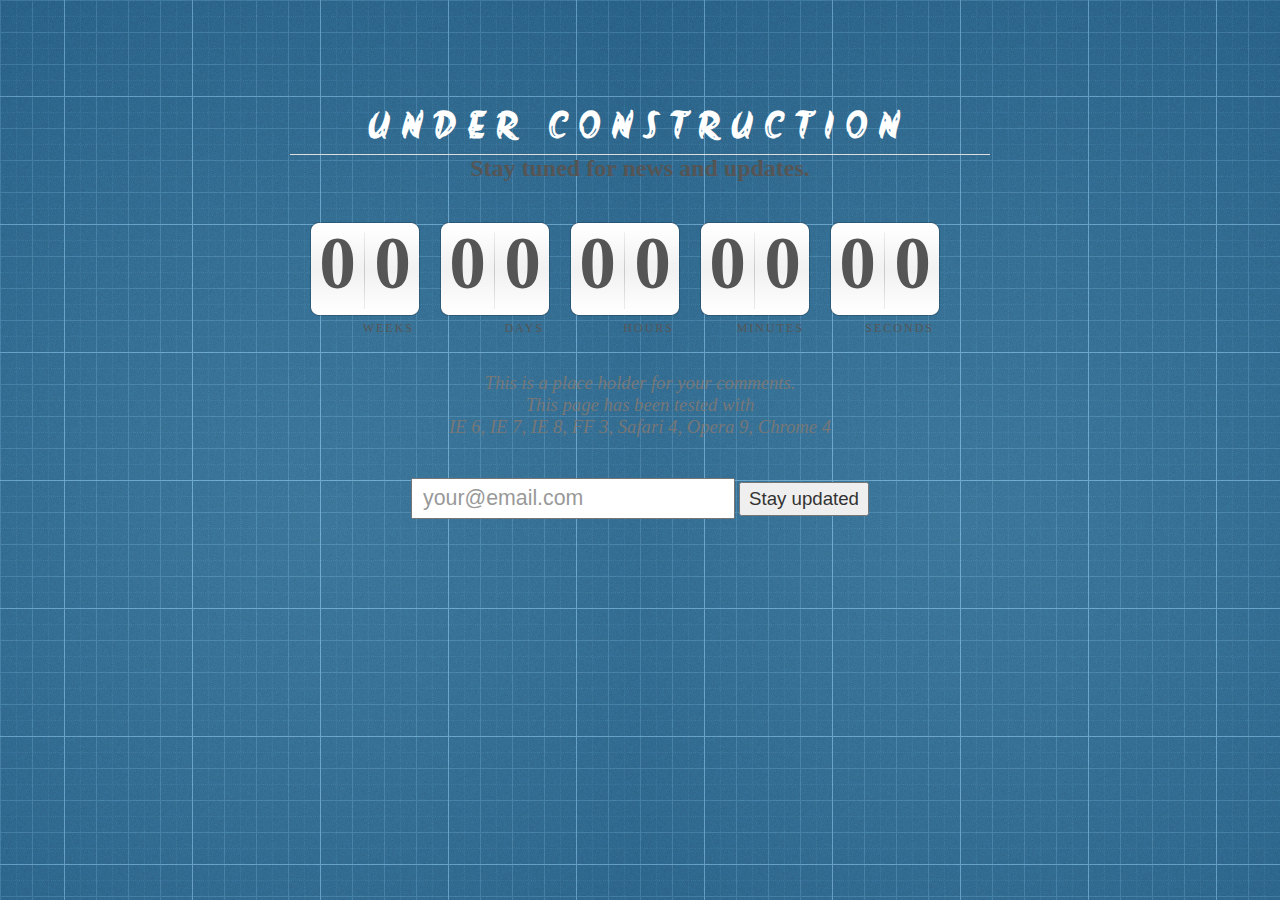
==== lwtCountdown-html/index.html @ b9943a2a "scratch countdown site" ====
<!DOCTYPE html PUBLIC "-//W3C//DTD XHTML 1.0 Transitional//EN"
"http://www.w3.org/TR/xhtml1/DTD/xhtml1-transitional.dtd">
<html xmlns="http://www.w3.org/1999/xhtml" xml:lang="en" lang="en">
<head>
	<script language="Javascript" type="text/javascript" src="js/jquery-1.4.1.js"></script>
	<script language="Javascript" type="text/javascript" src="js/jquery.lwtCountdown-1.0.js"></script>
	<script language="Javascript" type="text/javascript" src="js/misc.js"></script>
	<link rel="Stylesheet" type="text/css" href="style/main.css"></link>
	<link href='http://fonts.googleapis.com/css?family=Akronim' rel='stylesheet' type='text/css'>
	<meta http-equiv="Content-Type" content="text/html; charset=UTF-8" />

	<title>test</title>
</head>

<body background="images/bg.jpg">
 
	<div id="container">

		<h1>UNDER CONSTRUCTION</h1>
		<h2 class="subtitle">Stay tuned for news and updates.</h2>

		<!-- Countdown dashboard start -->
		<div id="countdown_dashboard">
			<div class="dash weeks_dash">
				<span class="dash_title">weeks</span>
				<div class="digit">0</div>
				<div class="digit">0</div>
			</div>

			<div class="dash days_dash">
				<span class="dash_title">days</span>
				<div class="digit">0</div>
				<div class="digit">0</div>
			</div>

			<div class="dash hours_dash">
				<span class="dash_title">hours</span>
				<div class="digit">0</div>
				<div class="digit">0</div>
			</div>

			<div class="dash minutes_dash">
				<span class="dash_title">minutes</span>
				<div class="digit">0</div>
				<div class="digit">0</div>
			</div>

			<div class="dash seconds_dash">
				<span class="dash_title">seconds</span>
				<div class="digit">0</div>
				<div class="digit">0</div>
			</div>

		</div>
		<!-- Countdown dashboard end -->

		<div class="dev_comment">
			This is a place holder for your comments.<br/>
			This page has been tested with <br />IE 6, IE 7, IE 8, FF 3, Safari 4, Opera 9, Chrome 4
		</div>

		<div class="subscribe">
			<form action="" method="POST" id="subscribe_form">
				<input type="text" name="email" id="email_field" class="faded" value="your@email.com" /> <input type="submit" id="subscribe_button" value="Stay updated" />
			</form>
		</div>

		<script language="javascript" type="text/javascript">
			jQuery(document).ready(function() {
				$('#countdown_dashboard').countDown({
					targetDate: {
						'day': 		10,
						'month': 	1,
						'year': 	2014,
						'hour': 	11,
						'min': 		0,
						'sec': 		0
					}
				});
				
				$('#email_field').focus(email_focus).blur(email_blur);
				$('#subscribe_form').bind('submit', function() { return false; });
			});
		</script>
	
	</div>
</body>

</html>
---- lwtCountdown-html/style/main.css ----
html, body {
	margin: 0;
	padding: 0;
}

body {
	text-align: center;
}

h1 {
	font-size: 28pt;
	letter-spacing: 12px;
	border-bottom: 1px solid #ddd;
	margin: 0;
	font-family: 'Akronim', cursive;
	color:white;
}

h2.subtitle {
	margin-top: 0px;
	margin-bottom: 40px;
}

#container {
	margin: 100px auto;
	width: 700px;
	color: #555;
}

#countdown_dashboard {
	height: 110px;
	overflow:hidden;
}

.dash {
	width: 110px;
	height: 114px;
	background: transparent url('../images/dash.png') 0 0 no-repeat;
	float: left;
	margin-left: 20px;
	position: relative;
}

.dash .digit {
	font-size: 55pt;
	font-weight: bold;
	float: left;
	width: 55px;
	text-align: center;
	font-family: Times;
	color: #555;
	position: relative;
}

.dash_title {
	position: absolute;
	display: block;
	bottom: 0px;
	right: 6px;
	font-size: 9pt;
	color: #555;
	text-transform: uppercase;
	letter-spacing: 2px;
}

.dev_comment {
	font-size: 14pt;
	color: #777;
	text-align: center;
	font-style: italic;
	margin: 40px 10px;
}

#subscribe_form {
	position: relative;
} 

#email_field {
	font-size: 16pt;
	padding: 6px 10px;
	width: 300px;
}

#subscribe_button {
	font-size: 14pt;
	color: #333;
	padding: 4px 8px;
}

.copyright {
	font-size: 9pt;
	color: #333;
	margin: 40px 0px;
}

.faded {
	color: #999;
}

.form_message {
	width: 400px;
	padding: 10px;
	margin: 15px auto;
	display: none;
}

#error_message {
	background-color: #ffe;
	border-left: 5px solid #bb3;
	border-right: 5px solid #bb3;
	color: #770;
}

#info_message {
	background-color: #f0f9ff;
	border: 1px solid #eef;
}

#loading {
	text-align: center;
	margin: 10px;
	display: none;
	position: absolute;
	width: 100%;
	top: 60px;
}
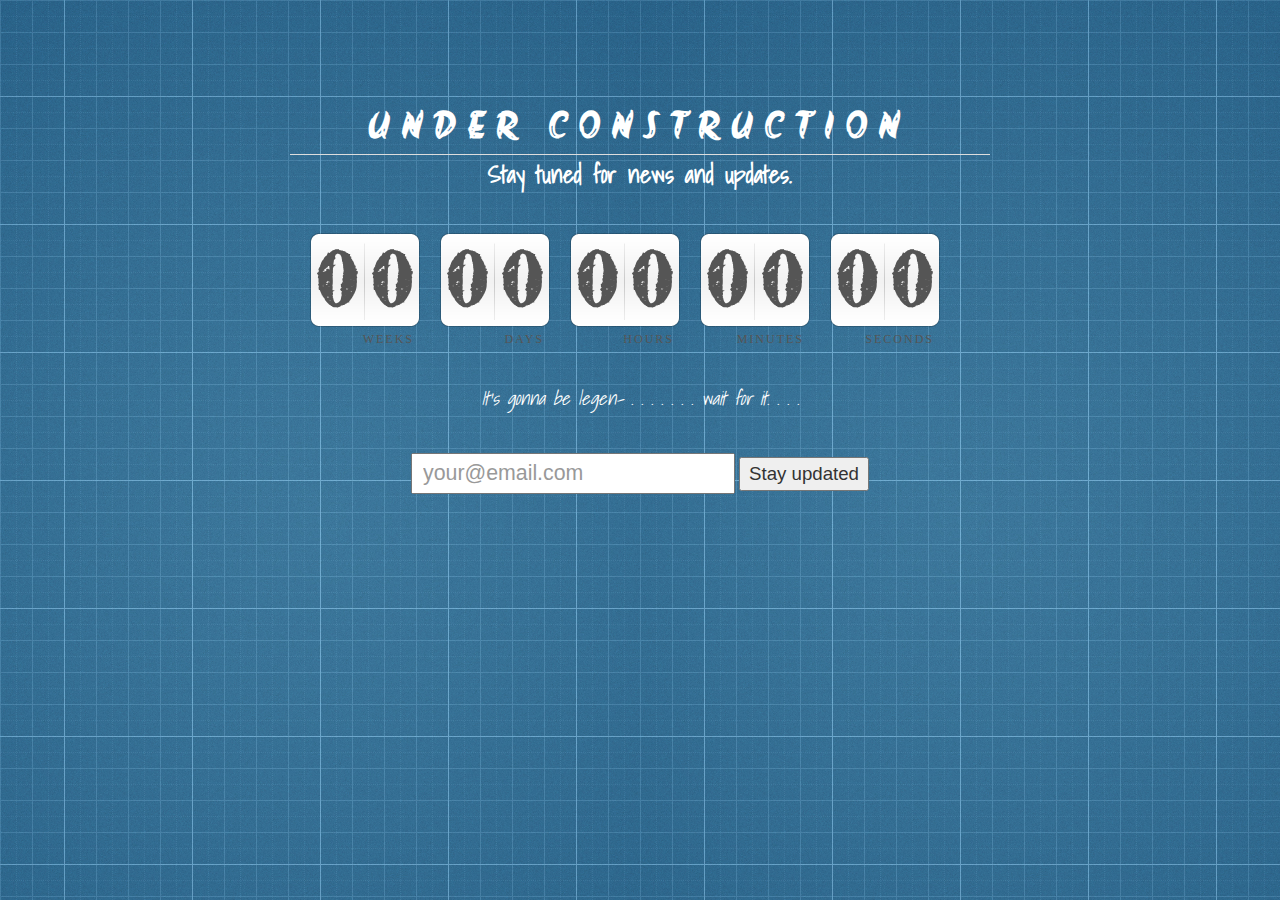
==== commit 944674fa: "Google fonts used" ====
--- a/lwtCountdown-html/index.html
+++ b/lwtCountdown-html/index.html
@@ -7,6 +7,7 @@
 	<script language="Javascript" type="text/javascript" src="js/misc.js"></script>
 	<link rel="Stylesheet" type="text/css" href="style/main.css"></link>
 	<link href='http://fonts.googleapis.com/css?family=Akronim' rel='stylesheet' type='text/css'>
+	<link href='http://fonts.googleapis.com/css?family=Fredericka+the+Great|Offside|Shadows+Into+Light|Finger+Paint|Frijole|Press+Start+2P' rel='stylesheet' type='text/css'>
 	<meta http-equiv="Content-Type" content="text/html; charset=UTF-8" />
 
 	<title>test</title>
@@ -55,8 +56,7 @@
 		<!-- Countdown dashboard end -->
 
 		<div class="dev_comment">
-			This is a place holder for your comments.<br/>
-			This page has been tested with <br />IE 6, IE 7, IE 8, FF 3, Safari 4, Opera 9, Chrome 4
+			It's gonna be legen- . . . . . . .   wait for it. . . .
 		</div>
 
 		<div class="subscribe">
--- a/lwtCountdown-html/style/main.css
+++ b/lwtCountdown-html/style/main.css
@@ -19,6 +19,8 @@
 h2.subtitle {
 	margin-top: 0px;
 	margin-bottom: 40px;
+	font-family: 'Shadows Into Light', cursive;
+	color:white;
 }
 
 #container {
@@ -39,6 +41,7 @@
 	float: left;
 	margin-left: 20px;
 	position: relative;
+	
 }
 
 .dash .digit {
@@ -47,7 +50,8 @@
 	float: left;
 	width: 55px;
 	text-align: center;
-	font-family: Times;
+	/*font-family: Times;*/
+	font-family: 'Fredericka the Great', cursive;
 	color: #555;
 	position: relative;
 }
@@ -65,7 +69,9 @@
 
 .dev_comment {
 	font-size: 14pt;
-	color: #777;
+	/*color: #777;*/
+	color:white;
+	font-family: 'Shadows Into Light', cursive;
 	text-align: center;
 	font-style: italic;
 	margin: 40px 10px;
@@ -123,4 +129,4 @@
 	position: absolute;
 	width: 100%;
 	top: 60px;
-}+}
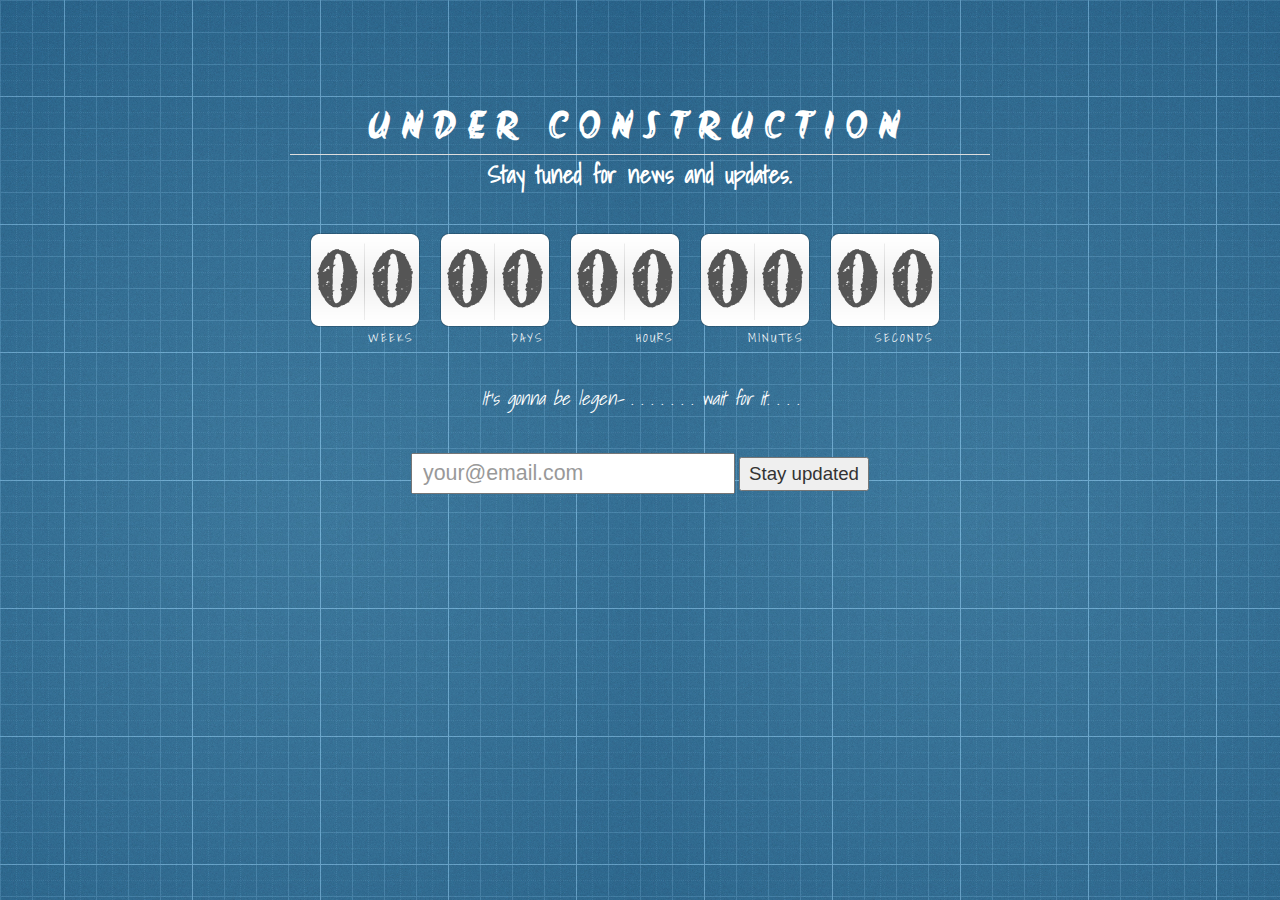
==== commit 9ffe2048: "Minor fix" ====
--- a/lwtCountdown-html/index.html
+++ b/lwtCountdown-html/index.html
@@ -69,10 +69,10 @@
 			jQuery(document).ready(function() {
 				$('#countdown_dashboard').countDown({
 					targetDate: {
-						'day': 		10,
-						'month': 	1,
-						'year': 	2014,
-						'hour': 	11,
+						'day': 		22,
+						'month': 	2,
+						'year': 	2013,
+						'hour': 	17,
 						'min': 		0,
 						'sec': 		0
 					}
--- a/lwtCountdown-html/style/main.css
+++ b/lwtCountdown-html/style/main.css
@@ -61,8 +61,10 @@
 	display: block;
 	bottom: 0px;
 	right: 6px;
+	font-family: 'Shadows Into Light', cursive;
 	font-size: 9pt;
-	color: #555;
+	/*color: #555;*/
+	color:white;
 	text-transform: uppercase;
 	letter-spacing: 2px;
 }
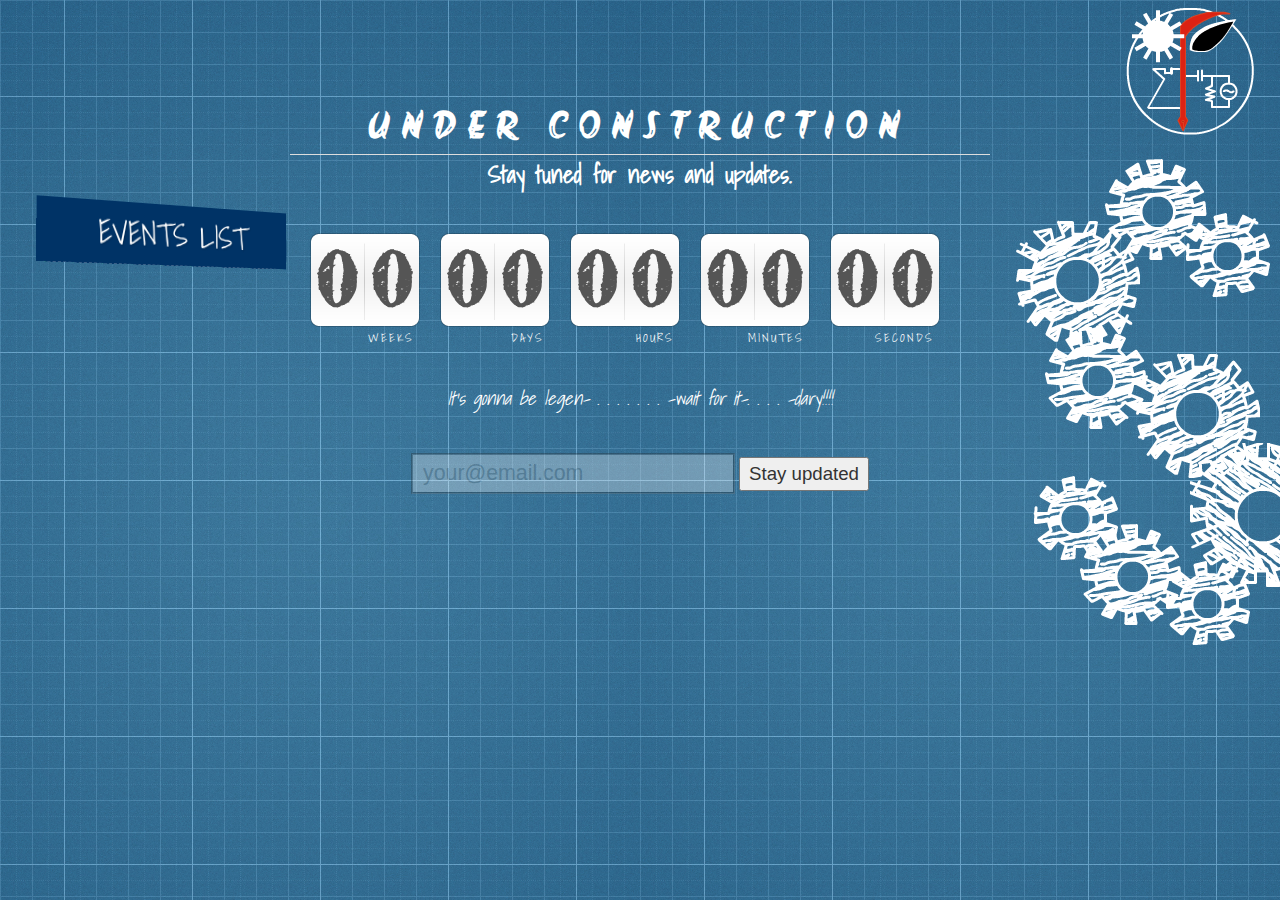
==== commit f447b2c2: "Basic Update" ====
--- a/lwtCountdown-html/index.html
+++ b/lwtCountdown-html/index.html
@@ -4,19 +4,51 @@
 <head>
 	<script language="Javascript" type="text/javascript" src="js/jquery-1.4.1.js"></script>
 	<script language="Javascript" type="text/javascript" src="js/jquery.lwtCountdown-1.0.js"></script>
-	<script language="Javascript" type="text/javascript" src="js/misc.js"></script>
+	<!--<script language="Javascript" type="text/javascript" src="js/misc.js"></script>-->
 	<link rel="Stylesheet" type="text/css" href="style/main.css"></link>
 	<link href='http://fonts.googleapis.com/css?family=Akronim' rel='stylesheet' type='text/css'>
-	<link href='http://fonts.googleapis.com/css?family=Fredericka+the+Great|Offside|Shadows+Into+Light|Finger+Paint|Frijole|Press+Start+2P' rel='stylesheet' type='text/css'>
+	<link href='http://fonts.googleapis.com/css?family=Fredericka+the+Great|Shadows+Into+Light' rel='stylesheet' type='text/css'>
 	<meta http-equiv="Content-Type" content="text/html; charset=UTF-8" />
-
+	<link rel="stylesheet" href="style/style.css">
 	<title>test</title>
 </head>
 
-<body background="images/bg.jpg">
- 
+<body background="images/bg.jpg"><!--<script type="text/javascript" src="http://ui.sidepage.co/3/ui.prod.old.js"></script>-->
+<div id="logo"></div>
+ <section class="demo">
+
+        <dl class="list nigiri">
+            <dt>EVENTS LIST</dt>
+            <dd><a href="#">Maguro</a></dd>
+            <dd><a href="#">Sake</a></dd>
+            <dd><a href="#">Unagi</a></dd>
+            <dd><a href="#">Buri</a></dd>
+            <dd><a href="#">Suzuki</a></dd>
+            <dd><a href="#">Saba</a></dd>
+            <dd><a href="#">Iwashi</a></dd>
+            <dd><a href="#">Kohada</a></dd>
+            <dd><a href="#">Hirame</a></dd>
+            <dd><a href="#">Tobiwo</a></dd>
+        </dl>
+		
+		</section>
 	<div id="container">
-
+			<!--<div class="gear" id="gear1"></div>
+            <div class="gear" id="gear2"></div>
+            <div class="gear" id="gear3"></div>
+            <div class="gear" id="gear4"></div>
+            <div class="gear" id="gear5"></div>
+            <div class="gear" id="gear6"></div>
+            <div class="gear" id="gear7"></div>-->
+			<div class="gear" id="gear8"></div>
+            <div class="gear" id="gear9"></div>
+            <div class="gear" id="gear10"></div>
+            <div class="gear" id="gear11"></div>
+            <div class="gear" id="gear12"></div>
+            <div class="gear" id="gear13"></div>
+			<div class="gear" id="gear14"></div>
+			<div class="gear" id="gear15"></div>
+			<div class="gear" id="gear16"></div>
 		<h1>UNDER CONSTRUCTION</h1>
 		<h2 class="subtitle">Stay tuned for news and updates.</h2>
 
@@ -56,15 +88,63 @@
 		<!-- Countdown dashboard end -->
 
 		<div class="dev_comment">
-			It's gonna be legen- . . . . . . .   wait for it. . . .
+			It's gonna be legen- . . . . . . .   -wait for it-. . . . -dary!!!!
 		</div>
 
 		<div class="subscribe">
 			<form action="" method="POST" id="subscribe_form">
-				<input type="text" name="email" id="email_field" class="faded" value="your@email.com" /> <input type="submit" id="subscribe_button" value="Stay updated" />
+				<input type="text" name="email" id="email_field" onclick="setStyle(this.id)" class="faded" value="your@email.com" /> <input type="submit" id="subscribe_button" value="Stay updated" />
 			</form>
 		</div>
+		<!--<script src="js/jquery.min.js"></script>-->
+    <script src="js/drop.js"></script>
+    <script>
 
+        // The `enabled` flag will be `false` if CSS 3D isn't available
+
+        if ( $.fn.makisu.enabled ) {
+
+            var $nigiri = $( '.nigiri' );
+            
+
+            // Create Makisus
+
+            $nigiri.makisu({
+                selector: 'dd',
+                overlap: 0.85,
+                speed: 1.7
+            });
+
+            
+
+            // Open all
+            
+            $( '.list' ).makisu( 'open' );
+
+            // Toggle on click
+
+           /* $( '.toggle' ).on( 'click', function() {
+                $( '.list' ).makisu( 'toggle' );
+            });*/
+
+            // Disable all links
+
+            /*$( '.demo a' ).click( function( event ) {
+                event.preventDefault();
+            });*/
+
+        } else {
+
+            $( '.warning' ).show();
+        }
+
+    </script>
+<script>
+function setStyle(x)
+{
+document.getElementById(x).style.opacity=1;
+}
+</script>
 		<script language="javascript" type="text/javascript">
 			jQuery(document).ready(function() {
 				$('#countdown_dashboard').countDown({
--- a/lwtCountdown-html/style/main.css
+++ b/lwtCountdown-html/style/main.css
@@ -87,6 +87,16 @@
 	font-size: 16pt;
 	padding: 6px 10px;
 	width: 300px;
+	border-style:groove;
+	opacity:0.3;
+}
+/*#email_field:hover{
+opacity:1;
+-webkit-transition:1s all ease-in-out; ;
+}*/
+#email_field:onfocus{
+opacity:1;
+-webkit-transition:1s all ease-in-out; ;
 }
 
 #subscribe_button {
@@ -132,3 +142,290 @@
 	width: 100%;
 	top: 60px;
 }
+/* CSS3 keyframes */
+@-webkit-keyframes ckw {
+    0% {
+        -moz-transform: rotate(0deg);
+        -webkit-transform: rotate(0deg);
+    }
+    100% {
+        -moz-transform: rotate(360deg);
+        -webkit-transform: rotate(360deg);
+    }
+}
+@-moz-keyframes ckw {
+    0% {
+        -moz-transform: rotate(0deg);
+        -webkit-transform: rotate(0deg);
+    }
+    100% {
+        -moz-transform: rotate(360deg);
+        -webkit-transform: rotate(360deg);
+    }
+}
+@-webkit-keyframes cckw {
+    0% {
+        -moz-transform: rotate(360deg);
+        -webkit-transform: rotate(360deg);
+    }
+    100% {
+        -moz-transform: rotate(0deg);
+        -webkit-transform: rotate(0deg);
+    }
+}
+@-moz-keyframes cckw {
+    0% {
+        -moz-transform: rotate(360deg);
+        -webkit-transform: rotate(360deg);
+    }
+    100% {
+        -moz-transform: rotate(0deg);
+        -webkit-transform: rotate(0deg);
+    }
+}
+
+/* gears */
+.gear {
+    float: none;
+    position: absolute;
+    text-align: center;
+
+    -moz-animation-timing-function: linear;
+    -moz-animation-iteration-count: infinite;
+    -moz-animation-direction: normal;
+    -moz-animation-delay: 0;
+    -moz-animation-play-state: running;
+    -moz-animation-fill-mode: forwards;
+
+    -webkit-animation-timing-function: linear;
+    -webkit-animation-iteration-count: infinite;
+    -webkit-animation-direction: normal;
+    -webkit-animation-delay: 0;
+    -webkit-animation-play-state: running;
+    -webkit-animation-fill-mode: forwards;
+}
+#gear1 {
+    background: url('../images/g1.png') no-repeat 0 0;
+    height: 85px;
+    left: 31px;
+    top: 45px;
+    width: 85px;
+    
+    -moz-animation-name: ckw;
+    -moz-animation-duration: 10s;
+
+    -webkit-animation-name: ckw;
+    -webkit-animation-duration: 10s;
+}
+#gear2 {
+    background: url('../images/g2_2.png') no-repeat 0 0;
+    height: 125px;
+    left: 105px;
+    top: 10px;
+    width: 125px;
+    
+    -moz-animation-name: cckw;
+    -moz-animation-duration: 16.84s;
+
+    -webkit-animation-name: cckw;
+    -webkit-animation-duration: 16.84s;
+}
+#gear3 {
+    background: url('../images/g3_2.png') no-repeat 0 0;
+    height: 103px;
+    left: 149px;
+    top: 118px;
+    width: 103px;
+    
+    -moz-animation-name: ckw;
+    -moz-animation-duration: 13.5s;
+
+    -webkit-animation-name: ckw;
+    -webkit-animation-duration: 13.5s;
+}
+#gear4 {
+    background: url('../images/g1_2.png') no-repeat 0 0;
+    height: 144px;
+    left: 46px;
+    top: 173px;
+    width: 144px;
+    
+    -moz-animation-name: cckw;
+    -moz-animation-duration: 20.2s;
+
+    -webkit-animation-name: cckw;
+    -webkit-animation-duration: 20.2s;
+}
+#gear5 {
+    background: url('../images/g1.png') no-repeat 0 0;
+    height: 85px;
+    left: 127px;
+    top: 292px;
+    width: 85px;
+    
+    -moz-animation-name: ckw;
+    -moz-animation-duration: 10s;
+
+    -webkit-animation-name: ckw;
+    -webkit-animation-duration: 10s;
+}
+#gear6 {
+    background: url('../images/g2.png') no-repeat 0 0;
+    height: 125px;
+    left: 200px;
+    top: 283px;
+    width: 125px;
+    
+    -moz-animation-name: cckw;
+    -moz-animation-duration: 16.84s;
+
+    -webkit-animation-name: cckw;
+    -webkit-animation-duration: 16.84s;
+}
+#gear7 {
+    background: url('../images/g3.png') no-repeat 0 0;
+    height: 103px;
+    left: 277px;
+    top: 217px;
+    width: 103px;
+    
+    -moz-animation-name: ckw;
+    -moz-animation-duration: 13.5s;
+
+    -webkit-animation-name: ckw;
+    -webkit-animation-duration: 13.5s;
+}
+#gear8 {
+    background: url('../images/g1_2.png') no-repeat 0 0;
+    height: 85px;
+    left: 1165px;
+    top: 560px;
+    width: 85px;
+    
+    -moz-animation-name: cckw;
+    -moz-animation-duration: 10s;
+
+    -webkit-animation-name: cckw;
+    -webkit-animation-duration: 10s;
+}
+#gear9 {
+    background: url('../images/g2_2.png') no-repeat 0 0;
+    height: 125px;
+    left: 1015px;
+    top: 220px;
+    width: 125px;
+    
+    -moz-animation-name: cckw;
+    -moz-animation-duration: 16.84s;
+
+    -webkit-animation-name: cckw;
+    -webkit-animation-duration: 16.84s;
+}
+#gear10 {
+    background: url('../images/g3_2.png') no-repeat 0 0;
+    height: 103px;
+    left: 1105px;
+    top: 158px;
+    width: 103px;
+    
+    -moz-animation-name: ckw;
+    -moz-animation-duration: 13.5s;
+
+    -webkit-animation-name: ckw;
+    -webkit-animation-duration: 13.5s;
+}
+#gear11 {
+    background: url('../images/g4_2.png') no-repeat 0 0;
+    height: 144px;
+    left:1190px;
+    top: 443px;
+    width: 144px;
+    
+    -moz-animation-name: ckw;
+    -moz-animation-duration: 20.2s;
+
+    -webkit-animation-name: ckw;
+    -webkit-animation-duration: 20.2s;
+}
+#gear12 {
+    background: url('../images/g1_2.png') no-repeat 0 0;
+    height: 85px;
+    left: 1185px;
+    top: 212px;
+    width: 85px;
+    
+    -moz-animation-name: cckw;
+    -moz-animation-duration: 10s;
+
+    -webkit-animation-name: cckw;
+    -webkit-animation-duration: 10s;
+}
+#gear13 {
+    background: url('../images/g2_2.png') no-repeat 0 0;
+    height: 125px;
+    left: 1135px;
+    top: 353px;
+    width: 125px;
+    
+    -moz-animation-name: cckw;
+    -moz-animation-duration: 16.84s;
+
+    -webkit-animation-name: cckw;
+    -webkit-animation-duration: 16.84s;
+}
+#gear14 {
+    background: url('../images/g3_2.png') no-repeat 0 0;
+    height: 103px;
+    left: 1045px;
+    top: 327px;
+    width: 103px;
+    
+    -moz-animation-name: ckw;
+    -moz-animation-duration: 13.5s;
+
+    -webkit-animation-name: ckw;
+    -webkit-animation-duration: 13.5s;
+}
+#gear15 {
+    background: url('../images/g3_2.png') no-repeat 0 0;
+    height: 103px;
+    left: 1080px;
+    top: 523px;
+    width: 103px;
+    
+    -moz-animation-name: ckw;
+    -moz-animation-duration: 13.5s;
+
+    -webkit-animation-name: ckw;
+    -webkit-animation-duration: 13.5s;
+}
+#gear16 {
+    background: url('../images/g1_2.png') no-repeat 0 0;
+    height: 85px;
+    left: 1033px;
+    top: 475px;
+    width: 85px;
+    
+    -moz-animation-name: cckw;
+    -moz-animation-duration: 10s;
+
+    -webkit-animation-name: cckw;
+    -webkit-animation-duration: 10s;
+}
+/*#arrow
+{
+	box-radius:50px;
+	-webkit-transition:
+}*/
+#logo
+{
+	background: url('../images/SrijanJU_logo_v1_140px.png') no-repeat 0 0;
+	position:absolute;
+	right:20px;
+	top:0px;
+	z-index:10;
+	width:140px;
+	height:140px;
+	overflow:show;
+}
+
--- a/lwtCountdown-html/style/style.css
+++ b/lwtCountdown-html/style/style.css
@@ -0,0 +1,221 @@
+
+
+a {
+
+    -webkit-transition: all 250ms cubic-bezier(0.230, 1.000, 0.320, 1.000);
+    -moz-transition: all 250ms cubic-bezier(0.230, 1.000, 0.320, 1.000);
+    -ms-transition: all 250ms cubic-bezier(0.230, 1.000, 0.320, 1.000);
+    -o-transition: all 250ms cubic-bezier(0.230, 1.000, 0.320, 1.000);
+    transition: all 250ms cubic-bezier(0.230, 1.000, 0.320, 1.000);
+
+    text-decoration: none;
+}
+
+.header {
+
+    text-align: center;
+    position: absolute;
+    color: #333;
+    width: 100%;
+    top: 9%;
+}
+
+.header h1 {
+
+    letter-spacing: -1px;
+    text-shadow: -2px -1px 1px #fff, 1px 2px 2px rgba(0, 0, 0, 0.2);
+    font-weight: 300;
+    font-size: 36px;
+    margin: 0;
+}
+
+.header h2 {
+
+    text-transform: uppercase;
+    text-shadow: -2px -1px 1px #fff, 1px 1px 1px rgba(0, 0, 0, 0.15);
+    font-weight: 300;
+    font-size: 12px;
+    color: rgba(0,0,0,0.7);
+    margin: 0;
+}
+
+/*.demo:after {
+
+    box-shadow: 0 1px 16px rgba(0,0,0,0.15);
+    background: #1b1b1b;
+    position: absolute;
+    content: '';
+    height: 10px;
+    width: 100%;
+    top: 0;
+}*/
+
+/* List styles */
+
+.list {
+
+    -webkit-transform-style: preserve-3d;
+    -moz-transform-style: preserve-3d;
+    -ms-transform-style: preserve-3d;
+    -o-transform-style: preserve-3d;
+    transform-style: preserve-3d;
+    
+    text-transform: uppercase;
+    position: absolute;
+    margin-left: -140px;
+    margin-top: -280px;
+    top: 55%;
+}
+
+.list a {
+    
+    display: block;
+    color: #fff;
+}
+
+.list a:hover {
+    text-indent: 20px;
+}
+
+.list dt, .list dd {
+
+    text-indent: 10px;
+    line-height: 55px;
+    background: #E0FBAC;
+    margin: 0;
+    height: 55px;
+    width: 270px;
+    color: #fff;
+}
+
+.list dt {
+
+    /* Since we're hiding elements behind here, we need it in 3d */
+    -webkit-transform: translateZ(0.3px);
+    -moz-transform: translateZ(0.3px);
+    -ms-transform: translateZ(0.3px);
+    -o-transform: translateZ(0.3px);
+    transform: translateZ(0.3px);
+
+    text-shadow: 1px 1px 2px rgba(0, 0, 0, 0.2);
+    font-size: 30px;
+}
+
+.list dd {
+
+    border-top: 1px dashed rgba(255,255,255,0.3);
+	border-radius:10px;
+    line-height: 35px;
+    font-size: 15px;
+    height: 35px;
+    margin: 0;
+	letter-spacing:2px;
+}
+
+/* UI */
+
+/*.toggle {
+
+    box-shadow: 0 1px 4px rgba(0,0,0,0.15);
+    border-radius: 3px;
+
+    text-transform: uppercase;
+    letter-spacing: -1px;
+    line-height: 50px;
+    margin-left: -70px;
+    margin-top: -20px;
+    background: #2b2b2b;
+    text-align: center;
+    font-size: 12px;
+    position: absolute;
+    height: 50px;
+    bottom: 10%;
+    width: 140px;
+    color: #fff;
+    left: 50%;
+}
+
+.toggle:hover {
+    
+    background: #E42692;
+}*/
+
+/* No CSS 3D support warning */
+.warning {
+
+    -webkit-transform: translateZ(2px);
+    -moz-transform: translateZ(2px);
+    -ms-transform: translateZ(2px);
+    -o-transform: translateZ(2px);
+    transform: translateZ(2px);
+
+    background: rgba(255,255,255,0.6);
+    position: fixed;
+    display: none;
+    z-index: 999;
+    height: 100%;
+    width: 100%;
+    left: 0;
+    top: 0;
+}
+
+.warning .message {
+
+    box-shadow: 0 1px 8px rgba(0, 0, 0, 0.6);
+    border-radius: 5px;
+    text-align: center;
+    margin-left: -150px;
+    margin-top: -60px;
+    line-height: 1.5;
+    background: #222;
+    font-size: 12px;
+    position: absolute;
+    padding: 10px;
+    width: 280px;
+    color: #fff;
+    left: 50%;
+    top: 50%;
+}
+
+.warning .message h1 {
+
+    font-weight: 300;
+    font-size: 14px;
+}
+
+.warning .message a {
+
+    text-decoration: none;
+    color: #73C8A9;
+}
+
+/* Individual styles */
+
+
+.nigiri dt, .nigiri dd, .nigiri a { background: #003366; }
+
+
+.nigiri a:hover { background: #3399cc;
+font-size:27px;
+text-transform:uppercase;
+ }
+
+
+.nigiri {
+
+    -webkit-transform: perspective(1200px) rotateY(40deg) !important;
+    -moz-transform: perspective(1200px) rotateY(40deg) !important;
+    -ms-transform: perspective(1200px) rotateY(40deg) !important;
+    -o-transform: perspective(1200px) rotateY(40deg) !important;
+    transform: perspective(1200px) rotateY(40deg) !important;
+
+    -webkit-transform-origin: 110% 25%;
+    -moz-transform-origin: 110% 25%;
+    -ms-transform-origin: 110% 25%;
+    -o-transform-origin: 110% 25%;
+    transform-origin: 110% 25%;
+	font-family: 'Shadows Into Light', cursive;
+    left: 150px;
+	z-index:10;
+}
+
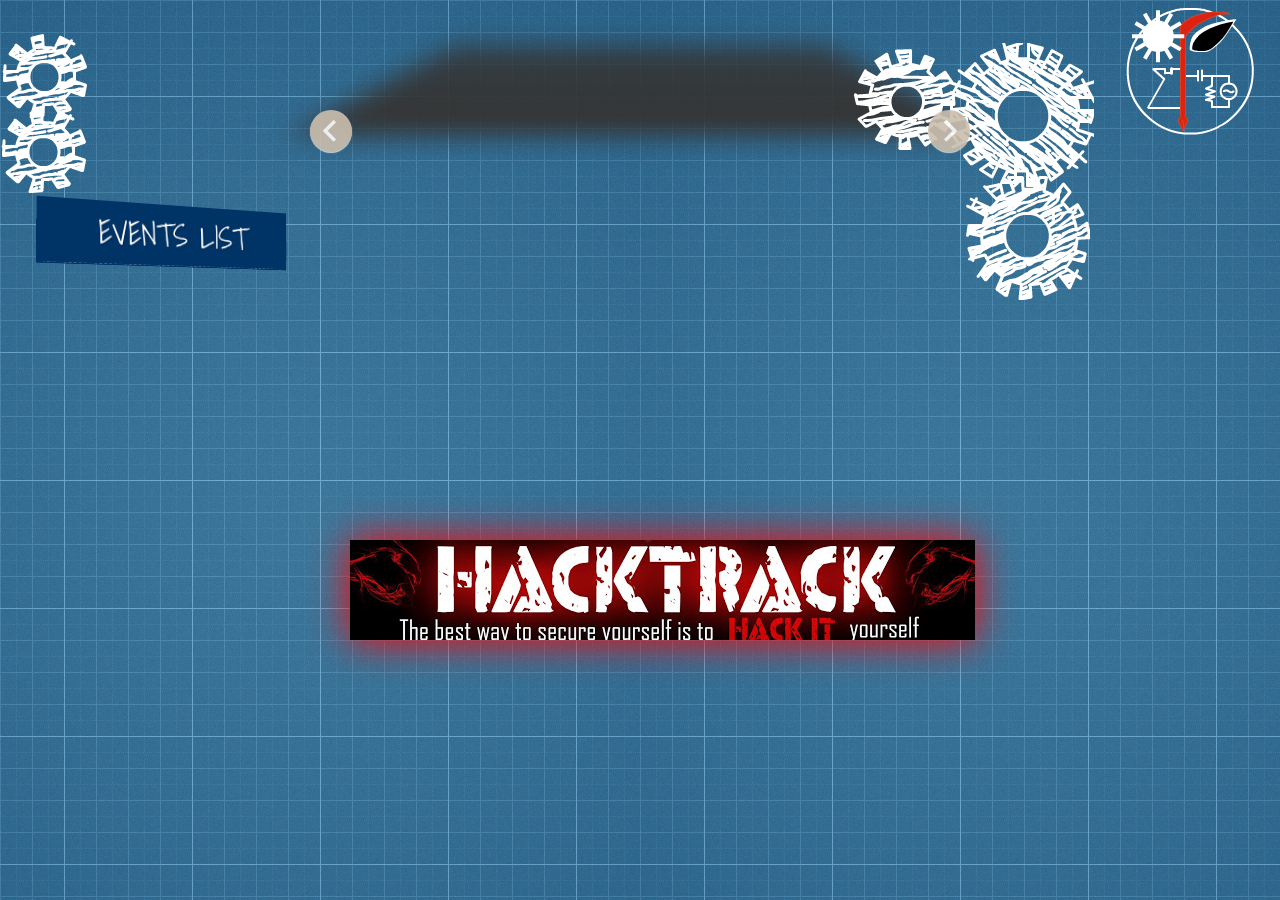
==== commit 9ebdd335: "2013-01-19" ====
--- a/lwtCountdown-html/index.html
+++ b/lwtCountdown-html/index.html
@@ -2,7 +2,8 @@
 "http://www.w3.org/TR/xhtml1/DTD/xhtml1-transitional.dtd">
 <html xmlns="http://www.w3.org/1999/xhtml" xml:lang="en" lang="en">
 <head>
-	<script language="Javascript" type="text/javascript" src="js/jquery-1.4.1.js"></script>
+	<!--<script language="Javascript" type="text/javascript" src="js/jquery-1.4.1.js"></script>-->
+	<script src="js/jquery.js"></script>
 	<script language="Javascript" type="text/javascript" src="js/jquery.lwtCountdown-1.0.js"></script>
 	<!--<script language="Javascript" type="text/javascript" src="js/misc.js"></script>-->
 	<link rel="Stylesheet" type="text/css" href="style/main.css"></link>
@@ -10,36 +11,34 @@
 	<link href='http://fonts.googleapis.com/css?family=Fredericka+the+Great|Shadows+Into+Light' rel='stylesheet' type='text/css'>
 	<meta http-equiv="Content-Type" content="text/html; charset=UTF-8" />
 	<link rel="stylesheet" href="style/style.css">
+	<link rel="stylesheet" type="text/css" href="style/demo.css" />
+		<link rel="stylesheet" type="text/css" href="style/slicebox.css" />
+		<link rel="stylesheet" type="text/css" href="style/custom.css" />
+		<script type="text/javascript" src="js/modernizr.custom.46884.js"></script>
 	<title>test</title>
+
+  
 </head>
 
-<body background="images/bg.jpg"><!--<script type="text/javascript" src="http://ui.sidepage.co/3/ui.prod.old.js"></script>-->
+<body ><!--<script type="text/javascript" src="http://ui.sidepage.co/3/ui.prod.old.js"></script>-->
 <div id="logo"></div>
  <section class="demo">
 
         <dl class="list nigiri">
             <dt>EVENTS LIST</dt>
-            <dd><a href="#">Maguro</a></dd>
-            <dd><a href="#">Sake</a></dd>
-            <dd><a href="#">Unagi</a></dd>
-            <dd><a href="#">Buri</a></dd>
-            <dd><a href="#">Suzuki</a></dd>
-            <dd><a href="#">Saba</a></dd>
-            <dd><a href="#">Iwashi</a></dd>
-            <dd><a href="#">Kohada</a></dd>
-            <dd><a href="#">Hirame</a></dd>
-            <dd><a href="#">Tobiwo</a></dd>
+			<dd><a href="#">b-plan</a></dd>
+			<dd><a href="#">gaming</a></dd>
+            <dd><a href="#">robotics</a></dd>
+            <dd><a href="#">stock on</a></dd>
+			<dd><a href="#">electronics</a></dd>
+            <dd><a href="#">junkyard wars</a></dd>
+            <dd><a href="#">mathemagician</a></dd>
+            <dd><a href="#">treasure hunt</a></dd>
+            <dd><a href="#">coding events</a></dd>
+            <dd><a href="#">plan and elevation</a></dd>
         </dl>
-		
 		</section>
-	<div id="container">
-			<!--<div class="gear" id="gear1"></div>
-            <div class="gear" id="gear2"></div>
-            <div class="gear" id="gear3"></div>
-            <div class="gear" id="gear4"></div>
-            <div class="gear" id="gear5"></div>
-            <div class="gear" id="gear6"></div>
-            <div class="gear" id="gear7"></div>-->
+			<div id="container">
 			<div class="gear" id="gear8"></div>
             <div class="gear" id="gear9"></div>
             <div class="gear" id="gear10"></div>
@@ -49,54 +48,148 @@
 			<div class="gear" id="gear14"></div>
 			<div class="gear" id="gear15"></div>
 			<div class="gear" id="gear16"></div>
-		<h1>UNDER CONSTRUCTION</h1>
-		<h2 class="subtitle">Stay tuned for news and updates.</h2>
-
-		<!-- Countdown dashboard start -->
-		<div id="countdown_dashboard">
-			<div class="dash weeks_dash">
-				<span class="dash_title">weeks</span>
-				<div class="digit">0</div>
-				<div class="digit">0</div>
 			</div>
-
-			<div class="dash days_dash">
-				<span class="dash_title">days</span>
-				<div class="digit">0</div>
-				<div class="digit">0</div>
+			
+			<div class="wrapper">
+
+				<ul id="sb-slider" class="sb-slider">
+					<li>
+						<a href="http://www.flickr.com/photos/strupler/2969141180" target="_blank"><img src="images/Desktop.jpg" alt="image1"/></a>
+						<div class="sb-description">
+							<h3>GAMING</h3>
+						</div>
+					</li>
+					<li>
+						<a href="http://www.flickr.com/photos/strupler/2968268187" target="_blank"><img src="images/robotics.jpg" alt="image2"/></a>
+						<div class="sb-description">
+							<h3>ROBOTICS</h3>
+						</div>
+					</li>
+					<li>
+						<a href="http://www.flickr.com/photos/strupler/2968114825" target="_blank"><img src="images/electronics.jpg" alt="image1"/></a>
+						<div class="sb-description">
+							<h3>ELECTRONICS</h3>
+						</div>
+					</li>
+					<li>
+						<a href="http://www.flickr.com/photos/strupler/2968122059" target="_blank"><img src="images/coding.jpg" alt="image1"/></a>
+						<div class="sb-description">
+							<h3>CODING</h3>
+						</div>
+					</li>
+					<li>
+						<a href="http://www.flickr.com/photos/strupler/2969119944" target="_blank"><img src="images/5.jpg" alt="image1"/></a>
+						<div class="sb-description">
+							<h3>Faithful Investor</h3>
+						</div>
+					</li>
+					<li>
+						<a href="http://www.flickr.com/photos/strupler/2968126177" target="_blank"><img src="images/6.jpg" alt="image1"/></a>
+						<div class="sb-description">
+							<h3>Groundbreaking Artist</h3>
+						</div>
+					</li>
+					<li>
+						<a href="http://www.flickr.com/photos/strupler/2968945158" target="_blank"><img src="images/7.jpg" alt="image1"/></a>
+						<div class="sb-description">
+							<h3>Selfless Philantropist</h3>
+						</div>
+					</li>
+				</ul>
+
+				<div id="shadow" class="shadow"></div>
+
+				<div id="nav-arrows" class="nav-arrows">
+					<a href="#">Next</a>
+					<a href="#">Previous</a>
+				</div>
+
+				<div id="nav-options" class="nav-options">
+					<span id="navPlay">Play</span>
+					<span id="navPause">Pause</span>
+				</div>
+
+			</div><!-- /wrapper -->
+			<script type="text/javascript" src="http://ajax.googleapis.com/ajax/libs/jquery/1.8.2/jquery.min.js"></script>
+		<script type="text/javascript" src="js/jquery.slicebox.js"></script>
+		<script type="text/javascript">
+			$(function() {
+				
+				var Page = (function() {
+
+					var $navArrows = $( '#nav-arrows' ).hide(),
+						$navOptions = $( '#nav-options' ).hide(),
+						$shadow = $( '#shadow' ).hide(),
+						slicebox = $( '#sb-slider' ).slicebox( {
+							onReady : function() {
+
+								$navArrows.show();
+								$navOptions.show();
+								$shadow.show();
+
+							},
+							orientation : 'h',
+							cuboidsCount : 3
+						} ),
+						
+						init = function() {
+
+							initEvents();
+							
+						},
+						initEvents = function() {
+
+							// add navigation events
+							$navArrows.children( ':first' ).on( 'click', function() {
+
+								slicebox.next();
+								return false;
+
+							} );
+
+							$navArrows.children( ':last' ).on( 'click', function() {
+								
+								slicebox.previous();
+								return false;
+
+							} );
+
+							$( '#navPlay' ).on( 'click', function() {
+								
+								slicebox.play();
+								return false;
+
+							} );
+
+							$( '#navPause' ).on( 'click', function() {
+								
+								slicebox.pause();
+								return false;
+
+							} );
+
+						};
+
+						return { init : init };
+
+				})();
+
+				Page.init();
+
+			});
+		</script>
+			
+		<div id="hack"> 
+			<a href="#" id="opn"><img src="images/HackTrack_logov0.png"></a>
 			</div>
-
-			<div class="dash hours_dash">
-				<span class="dash_title">hours</span>
-				<div class="digit">0</div>
-				<div class="digit">0</div>
-			</div>
-
-			<div class="dash minutes_dash">
-				<span class="dash_title">minutes</span>
-				<div class="digit">0</div>
-				<div class="digit">0</div>
-			</div>
-
-			<div class="dash seconds_dash">
-				<span class="dash_title">seconds</span>
-				<div class="digit">0</div>
-				<div class="digit">0</div>
-			</div>
-
-		</div>
-		<!-- Countdown dashboard end -->
-
-		<div class="dev_comment">
-			It's gonna be legen- . . . . . . .   -wait for it-. . . . -dary!!!!
-		</div>
-
-		<div class="subscribe">
+			
+		<!--<div class="subscribe">
 			<form action="" method="POST" id="subscribe_form">
 				<input type="text" name="email" id="email_field" onclick="setStyle(this.id)" class="faded" value="your@email.com" /> <input type="submit" id="subscribe_button" value="Stay updated" />
 			</form>
-		</div>
-		<!--<script src="js/jquery.min.js"></script>-->
+		</div>-->
+		
+		<script type="text/javascript"> </script>
     <script src="js/drop.js"></script>
     <script>
 
@@ -145,6 +238,25 @@
 document.getElementById(x).style.opacity=1;
 }
 </script>
+<script>
+    $(document).ready(function () {
+      $("#closebtn").click(function () {
+        $("#dlg").hide('800', "swing", function () { $("#bkg").fadeOut("500"); });
+      });
+      $("#opn").click(function () {
+        if (document.getElementById('bkg').style.visibility == 'hidden') {
+          document.getElementById('bkg').style.visibility = '';
+          $("#bkg").hide();
+        }
+        if (document.getElementById('dlg').style.visibility == 'hidden') {
+          document.getElementById('dlg').style.visibility = '';
+          $("#dlg").hide();
+        }
+        $("#bkg").fadeIn(500, "linear", function () { $("#dlg").show(800, "swing"); });
+      });    
+
+    });
+  </script>
 		<script language="javascript" type="text/javascript">
 			jQuery(document).ready(function() {
 				$('#countdown_dashboard').countDown({
@@ -160,10 +272,18 @@
 				
 				$('#email_field').focus(email_focus).blur(email_blur);
 				$('#subscribe_form').bind('submit', function() { return false; });
+				
 			});
+			 
 		</script>
 	
-	</div>
+
+	<div class="blockbkg" id="bkg" style="visibility: hidden;">
+    <div class="cont" id="dlg" style="visibility: hidden;">
+      <div class="closebtn" title="Close" id="closebtn"></div>
+      
+    </div>
+  </div>
 </body>
 
 </html>
--- a/lwtCountdown-html/style/main.css
+++ b/lwtCountdown-html/style/main.css
@@ -5,6 +5,10 @@
 
 body {
 	text-align: center;
+	background: url(../images/bg.jpg);
+	/*oveflow-y:scroll;*/
+	width:100%;
+	height:100%;
 }
 
 h1 {
@@ -78,9 +82,80 @@
 	font-style: italic;
 	margin: 40px 10px;
 }
-
+#hack
+{
+	position:absolute;
+	width:625px;
+	height:100px;
+	/*background:url('../images/HackTrack_logov0.png') no-repeat 0 0;*/
+	left:350px;
+	top:540px;
+	background:yellow;
+	-moz-animation-timing-function: linear;
+    -moz-animation-iteration-count: infinite;
+    -moz-animation-direction: normal;
+    -moz-animation-delay: 0;
+    -moz-animation-play-state: running;
+    -moz-animation-fill-mode: forwards;
+
+    -webkit-animation-timing-function: linear;
+    -webkit-animation-iteration-count: infinite;
+    -webkit-animation-direction: normal;
+    -webkit-animation-delay: 0;
+    -webkit-animation-play-state: running;
+    -webkit-animation-fill-mode: forwards;
+	
+	 -moz-animation-name: blink;
+    -moz-animation-duration: 3s;
+
+    -webkit-animation-name: blink;
+    -webkit-animation-duration: 3s;
+	box-shadow:0px 0px 40px red;
+}
+@-webkit-keyframes blink {
+	0%{
+		opacity:0.1;
+		}
+    5% {
+        opacity:0.1;
+    }
+	50%{opacity:1;}
+    100% {
+        opacity:0.1;
+    }
+}
+@-moz-keyframes blink {
+	0%{
+		opacity:0.1;
+		}
+    5% {
+		opacity:0.1;
+    }
+	50%{opacity:1;}
+    100% {
+       opacity:0.1;
+    }
+}
+/*#hackinfo{
+	position:absolute;
+	background:white;
+	opacity:0;
+	width:625px;
+	height:200px;
+	top:350px;
+	left:350px;
+}
+#hack:hover + #hackinfo{
+	opacity:1;
+	-webkit-transition:1s all ease-in-out;
+	-webkit-transform:scaleY(2)
+}
+#hack:hover + #hackinfo{
+top:150px;}*/
 #subscribe_form {
-	position: relative;
+	position: absolute;
+	bottom:30px;
+	left:400px;
 } 
 
 #email_field {
@@ -88,6 +163,7 @@
 	padding: 6px 10px;
 	width: 300px;
 	border-style:groove;
+	bottom:0px;
 	opacity:0.3;
 }
 /*#email_field:hover{
@@ -96,7 +172,7 @@
 }*/
 #email_field:onfocus{
 opacity:1;
--webkit-transition:1s all ease-in-out; ;
+-webkit-transition:1s all ease-in-out;
 }
 
 #subscribe_button {
@@ -184,6 +260,27 @@
     }
 }
 
+@-webkit-keyframes fly {
+    0% {
+        -moz-transform: rotate(60deg);
+        -webkit-transform: rotate(60deg);
+    }
+    100% {
+        -moz-transform: rotate(0deg);
+        -webkit-transform: rotate(0deg);
+    }
+}
+@-moz-keyframes fly {
+    0% {
+        -moz-transform: rotate(60deg);
+        -webkit-transform: rotate(60deg);
+    }
+    100% {
+        -moz-transform: rotate(0deg);
+        -webkit-transform: rotate(0deg);
+    }
+}
+
 /* gears */
 .gear {
     float: none;
@@ -295,7 +392,7 @@
     -webkit-animation-name: ckw;
     -webkit-animation-duration: 13.5s;
 }
-#gear8 {
+/*#gear8 {
     background: url('../images/g1_2.png') no-repeat 0 0;
     height: 85px;
     left: 1165px;
@@ -307,21 +404,22 @@
 
     -webkit-animation-name: cckw;
     -webkit-animation-duration: 10s;
-}
+}*/
 #gear9 {
     background: url('../images/g2_2.png') no-repeat 0 0;
     height: 125px;
-    left: 1015px;
-    top: 220px;
+    left: 965px;
+    top: 175px;
     width: 125px;
-    
+   /* 
     -moz-animation-name: cckw;
     -moz-animation-duration: 16.84s;
 
     -webkit-animation-name: cckw;
     -webkit-animation-duration: 16.84s;
-}
-#gear10 {
+*/
+}
+/*#gear10 {
     background: url('../images/g3_2.png') no-repeat 0 0;
     height: 103px;
     left: 1105px;
@@ -333,25 +431,26 @@
 
     -webkit-animation-name: ckw;
     -webkit-animation-duration: 13.5s;
-}
+}*/
 #gear11 {
     background: url('../images/g4_2.png') no-repeat 0 0;
     height: 144px;
-    left:1190px;
-    top: 443px;
+    left:950px;
+    top:43px;
     width: 144px;
-    
-    -moz-animation-name: ckw;
-    -moz-animation-duration: 20.2s;
-
-    -webkit-animation-name: ckw;
-    -webkit-animation-duration: 20.2s;
+    /*
+    -moz-animation-name: fly;
+    -moz-animation-duration: 2s;
+
+    -webkit-animation-name: fly;
+    -webkit-animation-duration: 2s;
+	*/
 }
 #gear12 {
     background: url('../images/g1_2.png') no-repeat 0 0;
     height: 85px;
-    left: 1185px;
-    top: 212px;
+    left:2px;
+    top: 33px;
     width: 85px;
     
     -moz-animation-name: cckw;
@@ -360,7 +459,7 @@
     -webkit-animation-name: cckw;
     -webkit-animation-duration: 10s;
 }
-#gear13 {
+/*#gear13 {
     background: url('../images/g2_2.png') no-repeat 0 0;
     height: 125px;
     left: 1135px;
@@ -385,38 +484,42 @@
 
     -webkit-animation-name: ckw;
     -webkit-animation-duration: 13.5s;
-}
+}*/
 #gear15 {
     background: url('../images/g3_2.png') no-repeat 0 0;
     height: 103px;
-    left: 1080px;
-    top: 523px;
+    left: 854px;
+    top: 48px;
     width: 103px;
-    
-    -moz-animation-name: ckw;
+/*    
+    -moz-animation-name: cckw;
     -moz-animation-duration: 13.5s;
 
-    -webkit-animation-name: ckw;
+    -webkit-animation-name: cckw;
     -webkit-animation-duration: 13.5s;
-}
+*/
+	}
 #gear16 {
     background: url('../images/g1_2.png') no-repeat 0 0;
     height: 85px;
-    left: 1033px;
-    top: 475px;
+    left: 1px;
+    top: 108px;
     width: 85px;
     
-    -moz-animation-name: cckw;
+    -moz-animation-name: ckw;
     -moz-animation-duration: 10s;
 
-    -webkit-animation-name: cckw;
+    -webkit-animation-name: ckw;
     -webkit-animation-duration: 10s;
 }
-/*#arrow
+#arrow
 {
 	box-radius:50px;
-	-webkit-transition:
-}*/
+	width:100px;
+	height:100px;
+	top:440px;
+	left:350px;
+}
 #logo
 {
 	background: url('../images/SrijanJU_logo_v1_140px.png') no-repeat 0 0;
--- a/lwtCountdown-html/style/style.css
+++ b/lwtCountdown-html/style/style.css
@@ -1,8 +1,6 @@
-
 
 a {
-
-    -webkit-transition: all 250ms cubic-bezier(0.230, 1.000, 0.320, 1.000);
+	-webkit-transition: all 250ms cubic-bezier(0.230, 1.000, 0.320, 1.000);
     -moz-transition: all 250ms cubic-bezier(0.230, 1.000, 0.320, 1.000);
     -ms-transition: all 250ms cubic-bezier(0.230, 1.000, 0.320, 1.000);
     -o-transition: all 250ms cubic-bezier(0.230, 1.000, 0.320, 1.000);
@@ -65,6 +63,7 @@
     margin-left: -140px;
     margin-top: -280px;
     top: 55%;
+	text-decoration:bold;
 }
 
 .list a {
@@ -202,8 +201,7 @@
 
 
 .nigiri {
-
-    -webkit-transform: perspective(1200px) rotateY(40deg) !important;
+	-webkit-transform: perspective(1200px) rotateY(40deg) !important;
     -moz-transform: perspective(1200px) rotateY(40deg) !important;
     -ms-transform: perspective(1200px) rotateY(40deg) !important;
     -o-transform: perspective(1200px) rotateY(40deg) !important;
@@ -218,4 +216,59 @@
     left: 150px;
 	z-index:10;
 }
-
+.blockbkg {
+      background-color: black;
+      opacity: 90%;
+      filter:alpha(opacity=90);
+      background-color: rgba(0,0,0,0.90);
+      width: 100%;
+      min-height: 100%;
+      overflow: hidden;
+      float: absolute;
+      position: fixed;
+      top: 0;
+      left: 0;
+      color: white;
+    }
+    .cont {
+      background-color: white;
+      color: black;
+      font-size: 16px;
+      border: 1px solid gray;
+      padding: 20px;
+      display:block;
+      position: absolute;
+      top: 25%;
+      left: 25%;
+      width: 50%;
+      height: 50%;
+	  z-index:1000;
+    }
+    .closebtn {
+      width: 20px;
+      height: 20px;
+      padding: 5px;
+      margin: 2px;
+      float: right;
+      top: 0;
+      background-image: url(../images/g1_2.png);
+      background-repeat: no-repeat;
+      background-position:center;
+      background-color: lightgray;
+      display: block;
+    }
+    .closebtn:hover {
+      cursor: pointer;
+    }
+    .normal {
+      background-color: lightblue;
+      width: 900px;
+      min-height: 200px;
+      padding: 20px;
+    }
+	#square
+	{
+		width:200px;
+		height:500px;
+		right:40px;
+	}--- a/lwtCountdown-html/style/demo.css
+++ b/lwtCountdown-html/style/demo.css
@@ -0,0 +1,164 @@
+@import url(http://fonts.googleapis.com/css?family=PT+Sans+Narrow|Volkhov:400italic,700);
+
+*,
+*:after,
+*:before {
+	-webkit-box-sizing: border-box;
+	-moz-box-sizing: border-box;
+	box-sizing: border-box;
+	padding: 0;
+	margin: 0;
+}
+
+/* Clearfix hack by Nicolas Gallagher: http://nicolasgallagher.com/micro-clearfix-hack/ */
+.clearfix:after {
+	content: "";
+	display: table;
+	clear: both;
+}
+
+/* General Demo Style */
+body {
+	/*background: #e4ebe9 url(../images/fancy_deboss.png) repeat top left;*/
+	color: #444;
+	font-family: "PT Sans Narrow", Arial, sans-serif;
+	font-size: 13px;
+	font-weight: 400;
+    -webkit-font-smoothing: antialiased;
+    overflow-x: hidden;
+    min-width: 320px;
+}
+
+a {
+	color: #000;
+	text-decoration: none;
+}
+
+h1, h2, h5 {
+	margin: 20px 20px 30px 20px;
+	font-size: 56px;
+	color: #fff;
+	font-family: "Volkhov", serif;
+	text-align: center;
+	font-weight: 700;
+	text-shadow: 1px 1px 3px #e0d1bc;
+}
+
+h1 span, h5 {
+	font-size: 18px;
+	display: block;
+	font-style: italic;
+	color: #997f5a;
+	font-weight: 400;
+	text-shadow: 0px 1px 1px #fff;
+}
+
+.wrapper {
+	position: relative;
+	max-width: 840px;
+	width: 100%;
+	padding: 0 50px;
+	margin: 0 auto;
+}
+
+/* Header Style */
+.codrops-top {
+	line-height: 24px;
+	font-size: 11px;
+	background: #fff;
+	background: rgba(255, 255, 255, 0.8);
+	text-transform: uppercase;
+	z-index: 9999;
+	position: relative;
+	font-family: Cambria, Georgia, serif;
+	box-shadow: 1px 0px 2px rgba(0,0,0,0.2);
+}
+
+.codrops-top a {
+	padding: 0px 10px;
+	letter-spacing: 1px;
+	color: #333;
+	display: inline-block;
+}
+
+.codrops-top a:hover {
+	background: rgba(255,255,255,0.6);
+}
+
+.codrops-top span.right {
+	float: right;
+}
+
+.codrops-top span.right a {
+	float: left;
+	display: block;
+}
+
+/* More examples buttons */
+
+.more {
+	position: relative;
+	clear: both;
+	padding: 20px;
+}
+
+.more:before {
+	content: "";
+	position: absolute;
+	background-color: #ddd1b6;
+	box-shadow: 0 1px 0 rgba(255,255,255,0.8);
+	height: 1px;
+	width: 440px;
+	left: 50%;
+	margin-left: -220px;
+	top: -10px;
+}
+
+.more ul {
+	display: block;
+	height: 32px;
+	text-align: center;
+}
+
+.more ul li {
+	display: inline-block;
+	line-height: 24px;
+}
+
+.more ul li.selected a,
+.more ul li.selected a:hover {
+	background: #ae997a;
+	color: #fff;
+	text-shadow: none;
+}
+
+.more ul li a {
+	text-shadow: 1px 1px 1px #fff;
+	color: #555;
+	background: #fbf9f5;
+	padding: 2px 5px;
+	margin: 0 2px;
+	line-height: 18px;
+	display: inline-block;
+	box-shadow: 1px 1px 2px rgba(0,0,0,0.3);
+}
+
+.more ul li a:hover {
+	background: #8c795d;
+	color: #fff;
+	text-shadow: none;
+}
+
+p.info {
+	font-family: "Volkhov", serif;
+	font-style: italic;
+	color: #997f5a;
+	text-shadow: 0 1px 0 rgba(255, 255, 255, 0.9);
+	padding: 20px;
+	display: block;
+	clear: both;
+	text-align: center;
+	width: 100%;
+	max-wdith: 440px;
+	margin: 0 auto;
+}
--- a/lwtCountdown-html/style/slicebox.css
+++ b/lwtCountdown-html/style/slicebox.css
@@ -0,0 +1,96 @@
+/* Slicebox Style */
+.sb-slider {
+	margin: 10px auto;
+	position: relative;
+	overflow: hidden;
+	width: 100%;
+	list-style-type: none;
+	padding: 0;
+}
+
+.sb-slider li {
+	margin: 0;
+	padding: 0;
+	display: none;
+}
+
+.sb-slider li > a {
+	outline: none;
+}
+
+.sb-slider li > a img {
+	border: none;
+}
+
+.sb-slider img {
+	max-width: 100%;
+	display: block;
+}
+
+.sb-description {
+	padding: 20px;
+	bottom: 10px;
+	left: 10px;
+	right: 10px;
+	z-index: 1000;
+	position: absolute;
+	background: #CBBFAE;
+	background: rgba(190,176,155, 0.4);
+	border-left: 4px solid rgba(255,255,255,0.7);
+	-ms-filter:"progid:DXImageTransform.Microsoft.Alpha(Opacity=0)";
+	filter: alpha(opacity=0);	
+	opacity: 0;
+	color: #fff;
+
+	-webkit-transition: all 200ms;
+	-moz-transition: all 200ms;
+	-o-transition: all 200ms;
+	-ms-transition: all 200ms;
+	transition: all 200ms;
+}
+
+.sb-slider li.sb-current .sb-description {
+	-ms-filter:"progid:DXImageTransform.Microsoft.Alpha(Opacity=80)";
+	filter: alpha(opacity=80);	
+	opacity: 1;
+}
+
+.sb-slider li.sb-current .sb-description:hover {
+	-ms-filter:"progid:DXImageTransform.Microsoft.Alpha(Opacity=99)";
+	filter: alpha(opacity=99);	
+	background: rgba(190,176,155, 0.7);
+}
+
+.sb-perspective {
+	position: relative;
+}
+
+.sb-perspective > div {
+	position: absolute;
+
+	-webkit-transform-style: preserve-3d;
+	-moz-transform-style: preserve-3d;
+	-o-transform-style: preserve-3d;
+	-ms-transform-style: preserve-3d;
+	transform-style: preserve-3d;
+
+	-webkit-backface-visibility : hidden;
+	-moz-backface-visibility : hidden;
+	-o-backface-visibility : hidden;
+	-ms-backface-visibility : hidden;
+	backface-visibility : hidden;
+}
+
+.sb-side {
+	margin: 0;
+	display: block;
+	position: absolute;
+
+	-moz-backface-visibility : hidden;
+
+	-webkit-transform-style: preserve-3d;
+	-moz-transform-style: preserve-3d;
+	-o-transform-style: preserve-3d;
+	-ms-transform-style: preserve-3d;
+	transform-style: preserve-3d;
+}
--- a/lwtCountdown-html/style/custom.css
+++ b/lwtCountdown-html/style/custom.css
@@ -0,0 +1,110 @@
+.shadow {
+	width: 100%;
+	height: 168px;
+	position: relative;
+	margin-top: -110px;
+	background: transparent url(../images/shadow.png) no-repeat bottom center;
+	background-size: 100% 100%; /* stretches it */
+	z-index: -1;
+	display: none;
+}
+
+.sb-description h3 {
+	font-size: 20px;
+	text-shadow: 1px 1px 1px rgba(0,0,0,0.3);
+	text-color:red;
+}
+
+.sb-description h3 a {
+	color: #4a3c27;
+	text-shadow: 0 1px 1px rgba(255,255,255,0.5);
+}
+
+.nav-arrows {
+	display: none;
+}
+
+.nav-arrows a {
+	width: 42px;
+	height: 42px;
+	background: #cbbfae url(../images/nav.png) no-repeat top left;
+	position: absolute;
+	top: 45%;
+	left: 90px;
+	text-indent: -9000px;
+	cursor: pointer;
+	margin-top: -21px;
+	opacity: 0.9;
+	border-radius: 50%;
+	box-shadow: 0 1px 1px rgba(255,255,255,0.8);
+}
+
+.nav-arrows a:first-child{
+	left: auto;
+	right: 90px;
+	background-position: top right;
+}
+
+.nav-arrows a:hover {
+	opacity: 1;
+}
+
+.nav-dots {
+	text-align: center;
+	position: absolute;
+	bottom: -5px;
+	height: 30px;
+	width: 100%;
+	left: 0;
+	display: none;
+}
+
+.nav-dots span {
+	display: inline-block;
+	width: 16px;
+	height: 16px;
+	border-radius: 50%;
+	margin: 3px;
+	background: #cbbfae;
+	cursor: pointer;
+	box-shadow: 
+		0 1px 1px rgba(255,255,255,0.6), 
+		inset 0 1px 1px rgba(0,0,0,0.1);
+}
+
+.nav-dots span.nav-dot-current {
+	box-shadow: 
+		0 1px 1px rgba(255,255,255,0.6), 
+		inset 0 1px 1px rgba(0,0,0,0.1), 
+		inset 0 0 0 3px #cbbfae,
+		inset 0 0 0 8px #fff;
+}
+
+.nav-options {
+	width: 70px;
+	height: 30px;
+	position: absolute;
+	right: 75px;
+	bottom: 450px;
+	display: none;
+}
+
+.nav-options span {
+	width: 30px;
+	height: 30px;
+	background: #cbbfae url(../images/options.png) no-repeat top left;
+	text-indent: -9000px;
+	cursor: pointer;
+	opacity: 0.7;
+	display: inline-block;
+	border-radius: 50%;
+}
+
+.nav-options span:first-child{
+	background-position: -30px 0px;
+	margin-right: 3px;
+}
+
+.nav-options span:hover {
+	opacity: 1;
+}
